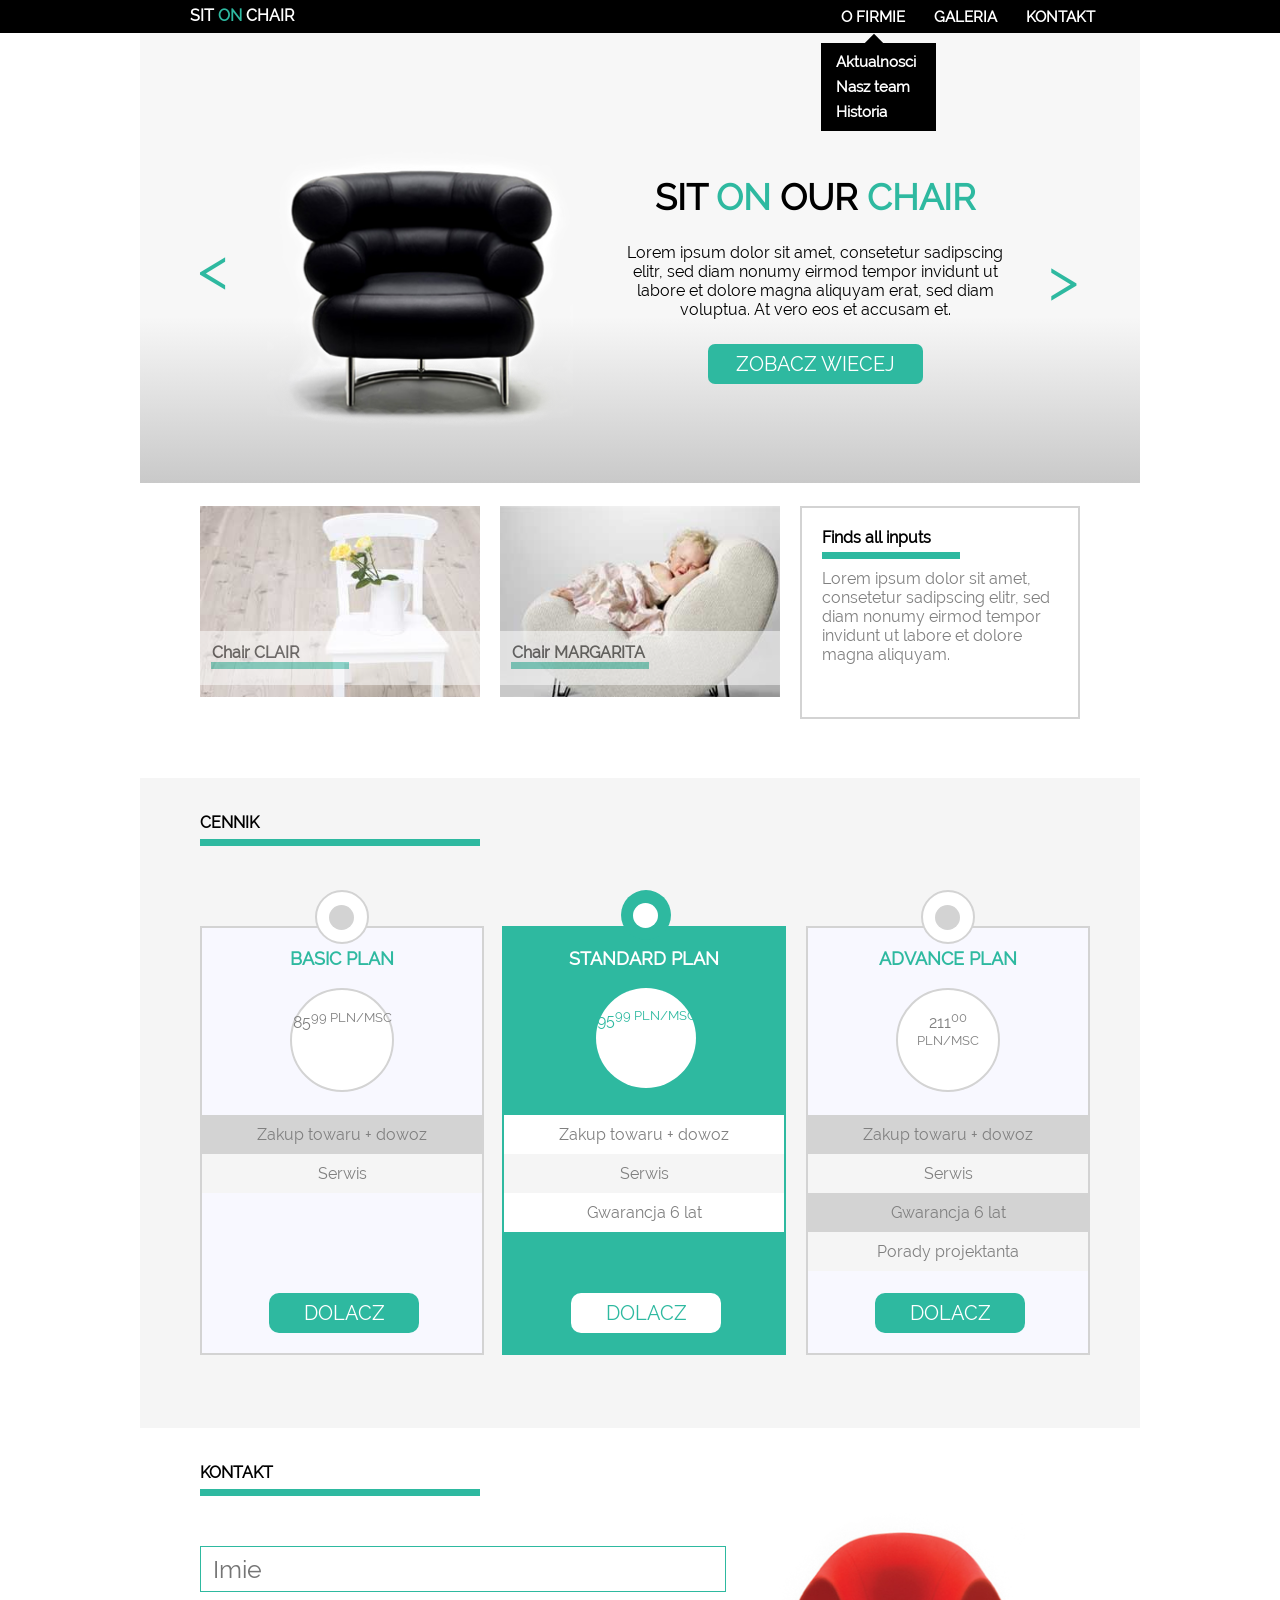
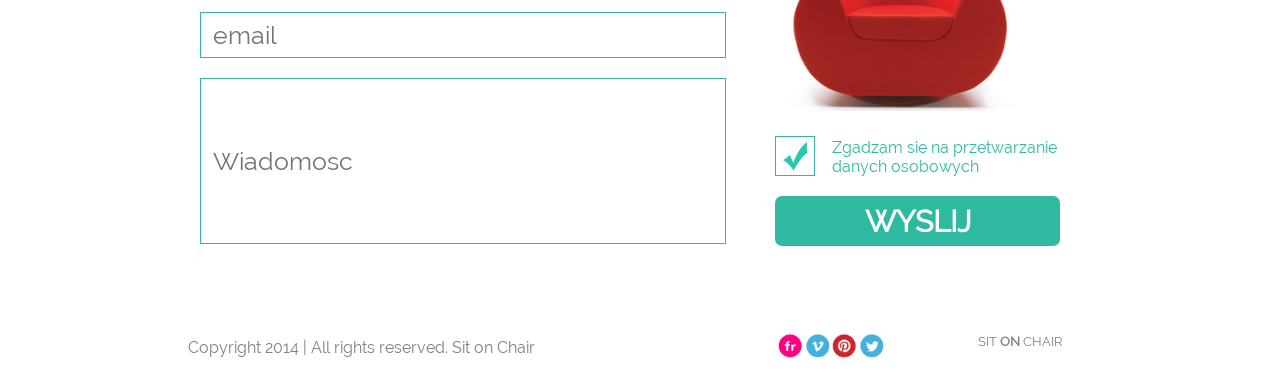
==== index.html @ c3a6a77f "Corrections" ====
<!DOCTYPE html>
<html lang="en">

<head>
    <meta charset="UTF-8">
    <title>First Workshop</title>
    <link rel="stylesheet" href="css/style.css">
</head>

<body>
    <header>
        <div class="main_width">
            <h1 id="logo">SIT <span>ON</span> CHAIR</h1>
            <nav>
                <ul id="first_level">
                    <li><a id="top_menu" href="#">O FIRMIE</a>
                      <div id="cube"></div>
                        <ul id="second_level">
                            <li><a href="#">Aktualnosci</a></li>
                            <li><a href="#">Nasz team</a></li>
                            <li><a href="#">Historia</a></li>
                        </ul>
                    </li>
                    <li><a href="#">GALERIA</a></li>
                    <li><a href="#">KONTAKT</a></li>
                </ul>
            </nav>
        </div>
    </header>
    <section>
        <div class="main_width">
            <div class="large_box">


                        <div class="medium_box">
                          <div id="sign_left"><</div>
                            <div id="black_chair"></div>
                        </div>
                        <div class="medium_box">
                            <h2 id="middle_logo">SIT <span>ON</span> OUR <span>CHAIR</span></h2>
                            <p id="middle_text">
                                Lorem ipsum dolor sit amet, consetetur sadipscing elitr, sed diam nonumy eirmod tempor invidunt ut labore et dolore magna aliquyam erat, sed diam voluptua. At vero eos et accusam et.
                            </p>
                            <input id="first_btn" type="submit" value="ZOBACZ WIECEJ"></input>
                            <div id="sign_right">></div>
                        </div>

                </div>
            </div>
    </section>
    <section>
        <div class="main_width">
            <div class="large_center_box">
                <div class="small_box">
                    <div id="box1">
                        <div class="textfield">
                            <p id="small_logo_inside">Chair CLAIR</p>
                            <div id="green_line_inside"></div>
                        </div>
                    </div>
                </div>
                <div class="small_box">
                    <div id="box2">
                      <div class="textfield">
                          <p id="small_logo_inside">Chair MARGARITA</p>
                          <div id="green_line_inside"></div>
                      </div>
                    </div>
                </div>
                <div class="small_box">
                  <div id="inner_small_box">
                    <p id="small_logo">Finds all inputs</p>
                    <div id="green_line"></div>
                    <p id="small_text">Lorem ipsum dolor sit amet, consetetur sadipscing elitr, sed diam nonumy eirmod tempor invidunt ut labore et dolore magna aliquyam.</p>
                </div>
              </div>
            </div>
        </div>
    </section>
    <section>
        <div class="main_width">
            <div class="large_center_box2">
              <div id="title">
                <h4 id="smaller_logo">CENNIK</h4>
                <div id="green_line2"></div>
              </div>
                <div class="cennik_box">
                    <div class="middle_circle">
                        <div class="little_circle"></div>
                    </div>
                    <h5 id="h5_green">BASIC PLAN</h5>
                    <div class="large_circle"><br>85<sup>99 PLN/MSC</div>
                    <table>
                        <tr>
                            <td id="td_one">Zakup towaru + dowoz</td>
                        </tr>
                        <tr>
                            <td  id="td_two">Serwis</td>
                        </tr>
                    </table>
                    <input id="cennik_button_green" type="submit" value="DOLACZ"></input>
                </div>
                <div class="cennik_box_center">
                    <div class="middle_circle_center">
                        <div class="little_circle_center"></div>
                    </div>
                    <h5 id="h5_white">STANDARD PLAN</h5>
                    <div class="large_circle_center"><br>95<sup>99 PLN/MSC</div>
                    <table>
                        <tr>
                            <td id="td_three">Zakup towaru + dowoz</td>
                        </tr>
                        <tr>
                            <td id="td_two">Serwis</td>
                        </tr>
                        <tr>
                            <td id="td_three">Gwarancja 6 lat</td>
                        </tr>
                    </table>
                    <input id="cennik_button_white" type="submit" value="DOLACZ"></input>
                </div>
                <div class="cennik_box">
                    <div class="middle_circle">
                        <div class="little_circle"></div>
                    </div>
                    <h5 id="h5_green">ADVANCE PLAN</h5>
                    <div class="large_circle"><br>211<sup>00 PLN/MSC</div>
                    <table>
                        <tr>
                            <td id="td_one">Zakup towaru + dowoz</td>
                        </tr>
                        <tr>
                            <td id="td_two">Serwis</td>
                        </tr>
                        <tr>
                            <td id="td_one">Gwarancja 6 lat</td>
                        </tr>
                        <tr>
                            <td id="td_two">Porady projektanta</td>
                        </tr>
                    </table>
                    <input id="cennik_button_green" type="submit" value="DOLACZ"></input>
                </div>
            </div>
        </div>
    </section>
    <section>
        <div class="main_width">
            <div class="large_end_box">
              <div id="title">
                <h4 id="smaller_logo">KONTAKT</h4>
                <div id="green_line2"></div>
              </div>
                <div class="medium_end_box1">
                    <input id="form_small1" type="text" name="name" placeholder="Imie">
                    <input id="form_small2" type="email" name="email" placeholder="email">
                    <input id="form_large" type="text" name="message" placeholder="Wiadomosc">
                </div>
                <div class="medium_end_box2">
                    <div class="red_chair"></div>
                    <div id="data">
                    <input id="checkbox_btn" type="checkbox" checked="checked"></input>
                    <span id="data_permission">Zgadzam sie na przetwarzanie danych osobowych</span>
                    <input id="end_button" type="submit" value="WYSLIJ"></input>
                </div>
              </div>
            </div>
        </div>
    </section>
    <footer>
        <div class="main_width">
            <p id="copyright">Copyright 2014 | All rights reserved. Sit on Chair</p>
            <div class="social">
                <div id="flickr"></div>
                <div id="vimeo"></div>
                <div id="pinterest"></div>
                <div id="twitter"></div>
            </div>
            <p id="logo_end">SIT <span id="end">ON</span> CHAIR</p>
        </div>
    </footer>
</body>

</html>
---- css/style.css ----
@font-face {
    font-family: 'ralewayregular';
    src: url('../font/raleway-regular.woff2') format('woff2'), url('..font/raleway-regular.woff') format('woff');
    font-weight: normal;
    font-style: normal;
}

* {
    padding: 0;
    margin: 0;
    font-family: 'ralewayregular';
}

.main_width {
    width: 1000px;
    margin: 0 auto;
    box-sizing: border-box;
    /* border: 1px solid red; */
}

header, section, footer {
    width: 100%;
}

header {
    background-color: black;
    height: 33px;
}

#logo {
    color: white;
    float: left;
    font-size: medium;
    padding: 6px;
    padding-left: 50px;
}

span {
    color: #2eb9a0;
}

nav {
    float: right;
}

#first_level {
    position: relative;
    margin-right: 45px;
    margin-top: 8px;
    font-size: 15px;
    font-weight: bold;
    text-decoration: none;
    color: white;
}

#cube {
    width: 20px;
    height: 20px;
    background-color: black;
    position: absolute;
    -webkit-transform: rotate(45deg);
    top: 30px;
    left: 48px;
}

#second_level {
    position: absolute;
    top: 35px;
    left: 5px;
    background-color: black;
    width: 115px;
    height: 78px;
    padding-top: 10px;
}

#first_level li {
    display: inline-block;
}

#first_level li a {
    display: inline-block;
    text-decoration: none;
    color: white;
    padding-left: 25px;
}

#top_menu {
    margin-bottom: 10px;
}

#second_level li {
    display: block;
    padding-bottom: 7px;
    margin-left: -10px;
}

.large_box {
    height: 450px;
    /* Permalink - use to edit and share this gradient: http://colorzilla.com/gradient-editor/#f7f7f7+63,c9c9c9+100 */
    background: rgb(247, 247, 247);
    /* Old browsers */
    background: -moz-linear-gradient(top, rgba(247, 247, 247, 1) 63%, rgba(201, 201, 201, 1) 100%);
    /* FF3.6-15 */
    background: -webkit-linear-gradient(top, rgba(247, 247, 247, 1) 63%, rgba(201, 201, 201, 1) 100%);
    /* Chrome10-25,Safari5.1-6 */
    background: linear-gradient(to bottom, rgba(247, 247, 247, 1) 63%, rgba(201, 201, 201, 1) 100%);
    /* W3C, IE10+, FF16+, Chrome26+, Opera12+, Safari7+ */
    filter: progid:DXImageTransform.Microsoft.gradient( startColorstr='#f7f7f7', endColorstr='#c9c9c9', GradientType=0);
    /* IE6-9 */
}

#sign_left {
    float: left;
    font-size: 60px;
    color: #2eb9a0;
    width: 10%;
    position: absolute;
    top: 135px;
    left: 50px
}

#sign_right {
    float: left;
    font-size: 60px;
    color: #2eb9a0;
    width: 10%;
    position: absolute;
    bottom: 70px;
    left: 450px;
}

.medium_box {
    float: left;
    width: 45%;
    position: relative;
    text-align: center;
    margin-top: 65px;
}

#black_chair {
    background: url("../images/black_chair.png");
    height: 350px;
    width: 480px;
    background-repeat: no-repeat;
    margin-left: 40px;
    background-size: contain;
    margin-top: 20px;
}

#first_btn {
    font-size: 20px;
    font-weight: 400;
    height: 40px;
    width: 215px;
    border-radius: 7px;
    color: white;
    background-color: #2eb9a0;
    border: none;
}

#middle_logo {
  margin-top: 75px;
  font-size: 36px;
  font-weight: bold;
}

#middle_text {
    margin: 25px;
}

.large_center_box {
    height: 295px;
    background-color: white;
}

.small_box {
    float: left;
    width: 28%;
    margin-top: 23px;
    margin-left: 60px;
    margin-right: -40px;
}

#box1 {
    background: url("../images/box1_img.jpg");
    height: 200px;
    background-repeat: no-repeat;
    position: relative;
    background-size: contain;
}

#box2 {
    background: url("../images/box2_img.jpg");
    height: 200px;
    background-repeat: no-repeat;
    position: relative;
    background-size: contain;
}

.textfield {
    height: 54px;
    width: 100%;
    background-color: white;
    opacity: 0.50;
    position: absolute;
    top: 125px;
}

#small_logo {
    font-weight: bold;
}

#small_logo_inside {
    font-weight: bold;
    margin-left: 12px;
    margin-top: 12px;
}

#green_line {
    height: 7px;
    width: 138px;
    background-color: #2eb9a0;
    margin-bottom: 10px;
    margin-top: 5px;
}

#green_line_inside {
    height: 7px;
    width: 138px;
    background-color: #2eb9a0;
    margin-left: 11px;
}

#inner_small_box {
    border: 2px solid lightgrey;
    height: 213px;
    box-sizing: border-box;
    padding: 20px;
}

#small_text {
    color: grey;
}

.large_center_box2 {
    height: 650px;
    background-color: whitesmoke;
}

#title {
    padding-left: 60px;
    padding-top: 35px;
}

#smaller_logo {
    padding-bottom: 7px;
}

#green_line2 {
    height: 7px;
    width: 280px;
    background-color: #2eb9a0;
}

.cennik_box {
    float: left;
    width: 28%;
    height: 425px;
    border: 2px solid lightgrey;
    text-align: center;
    position: relative;
    margin-top: 80px;
    margin-left: 60px;
    margin-right: -42px;
    background-color: ghostwhite;
}

.cennik_box_center {
    float: left;
    width: 28%;
    height: 425px;
    border: 2px solid #2eb9a0;
    text-align: center;
    position: relative;
    margin-top: 80px;
    margin-left: 60px;
    margin-right: -40px;
    background-color: #2eb9a0;
}

h5 {
    font-size: large;
    padding: 20px;
}

#h5_green {
    color: #2eb9a0;
}

#h5_white {
    color: white;
}

.middle_circle {
    border: 2px solid lightgrey;
    border-radius: 50%;
    height: 50px;
    width: 50px;
    position: absolute;
    top: -38px;
    right: 113px;
    background-color: white;
}

.little_circle {
    border-radius: 50%;
    height: 25px;
    width: 25px;
    position: absolute;
    bottom: 12px;
    right: 13px;
    background-color: lightgrey;
}

.large_circle {
    border: 2px solid lightgrey;
    border-radius: 50%;
    height: 100px;
    width: 100px;
    position: absolute;
    top: 60px;
    right: 88px;
    background-color: white;
    color: grey;
}

.little_circle_center {
    border-radius: 50%;
    height: 25px;
    width: 25px;
    position: absolute;
    bottom: 12px;
    right: 13px;
    background-color: white;
}

.middle_circle_center {
    border-radius: 50%;
    height: 50px;
    width: 50px;
    position: absolute;
    top: -38px;
    right: 113px;
    background-color: #2eb9a0;
}

.large_circle_center {
    border-radius: 50%;
    height: 100px;
    width: 100px;
    position: absolute;
    top: 60px;
    right: 88px;
    background-color: white;
    color: #2eb9a0;
}

table {
    box-sizing: border-box;
    width: 100%;
    position: absolute;
    top: 187px;
    border-collapse: collapse;
    color: grey;
}

td {
    padding: 10px;
}

#td_one {
    background-color: lightgrey;
}

#td_two {
    background-color: whitesmoke;
}

#td_three {
    background-color: white;
}

#cennik_button_green {
    font-size: 20px;
    font-weight: 400;
    height: 40px;
    width: 150px;
    border-radius: 10px;
    color: white;
    background-color: #2eb9a0;
    border: none;
    box-sizing: border-box;
    position: absolute;
    top: 365px;
    right: 63px;
}

#cennik_button_white {
    font-size: 20px;
    font-weight: 400;
    height: 40px;
    width: 150px;
    border-radius: 10px;
    color: #2eb9a0;
    background-color: white;
    border: none;
    position: absolute;
    top: 365px;
    right: 63px;
    box-sizing: border-box;
}

.large_end_box {
    height: 500px;
    background-color: white;
}

.medium_end_box1 {
    float: left;
    width: 59%;
    margin-left: 60px;
}

.medium_end_box2 {
    float: left;
    width: 34%;
    margin-top: 15px;
    margin-left: -15px;
}

#form_small1 {
    display: block;
    margin-top: 50px;
    width: 500px;
    height: 20px;
    border: 1px solid #2eb9a0;
    font-size: 25px;
    padding: 12px;
}

#form_small2 {
    display: block;
    margin-top: 20px;
    width: 500px;
    height: 20px;
    border: 1px solid #2eb9a0;
    font-size: 25px;
    padding: 12px;
}

#form_large {
    display: block;
    margin-top: 20px;
    width: 500px;
    height: 140px;
    border: 1px solid #2eb9a0;
    font-size: 25px;
    padding: 12px
}

.red_chair {
    background: url("../images/red_chair.png");
    height: 200px;
    background-repeat: no-repeat;
    background-size: contain;
}

#data {
    position: relative;
}

#checkbox_btn {
    margin-top: 25px;
    width: 40px;
    height: 40px;
    -webkit-appearance: none;
    border: 1px solid #2eb9a0;
    background: url(../images/form_ok.jpg);
    background-repeat: no-repeat;
    background-size: 80% 80%;
    background-position-y: 5px;
    background-position-x: 4px;
}

#data_permission {
    position: absolute;
    top: 27px;
    left: 57px;
}

#end_button {
    font-size: 30px;
    font-weight: bolder;
    height: 50px;
    width: 285px;
    border-radius: 7px;
    color: white;
    background-color: #2eb9a0;
    border: none;
    position: absolute;
    top: 85px;
    left: 0px;
}

footer {
    height: 50px;
    color: grey;
}

#copyright {
    float: left;
    width: 59%;
    margin-left: 48px;
    margin-top: 5px;
}

.social {
    float: left;
    width: 20%;
}

#flickr {
    background: url("../images/flickr.png");
    background-repeat: no-repeat;
    height: 25px;
    width: 27px;
    float: left;
    background-size: contain;
}

#vimeo {
    background: url("../images/vimeo.png");
    background-repeat: no-repeat;
    height: 25px;
    width: 27px;
    float: left;
    background-size: contain;
}

#pinterest {
    background: url("../images/pinterest.png");
    background-repeat: no-repeat;
    height: 25px;
    width: 27px;
    float: left;
    background-size: contain;
}

#twitter {
    background: url("../images/twitter.png");
    background-repeat: no-repeat;
    height: 25px;
    width: 27px;
    float: left;
    background-size: contain;
}

#logo_end {
    margin-top: 5px;
    font-size: smaller;
}

#end {
    font-weight: bolder;
    color: grey;
}
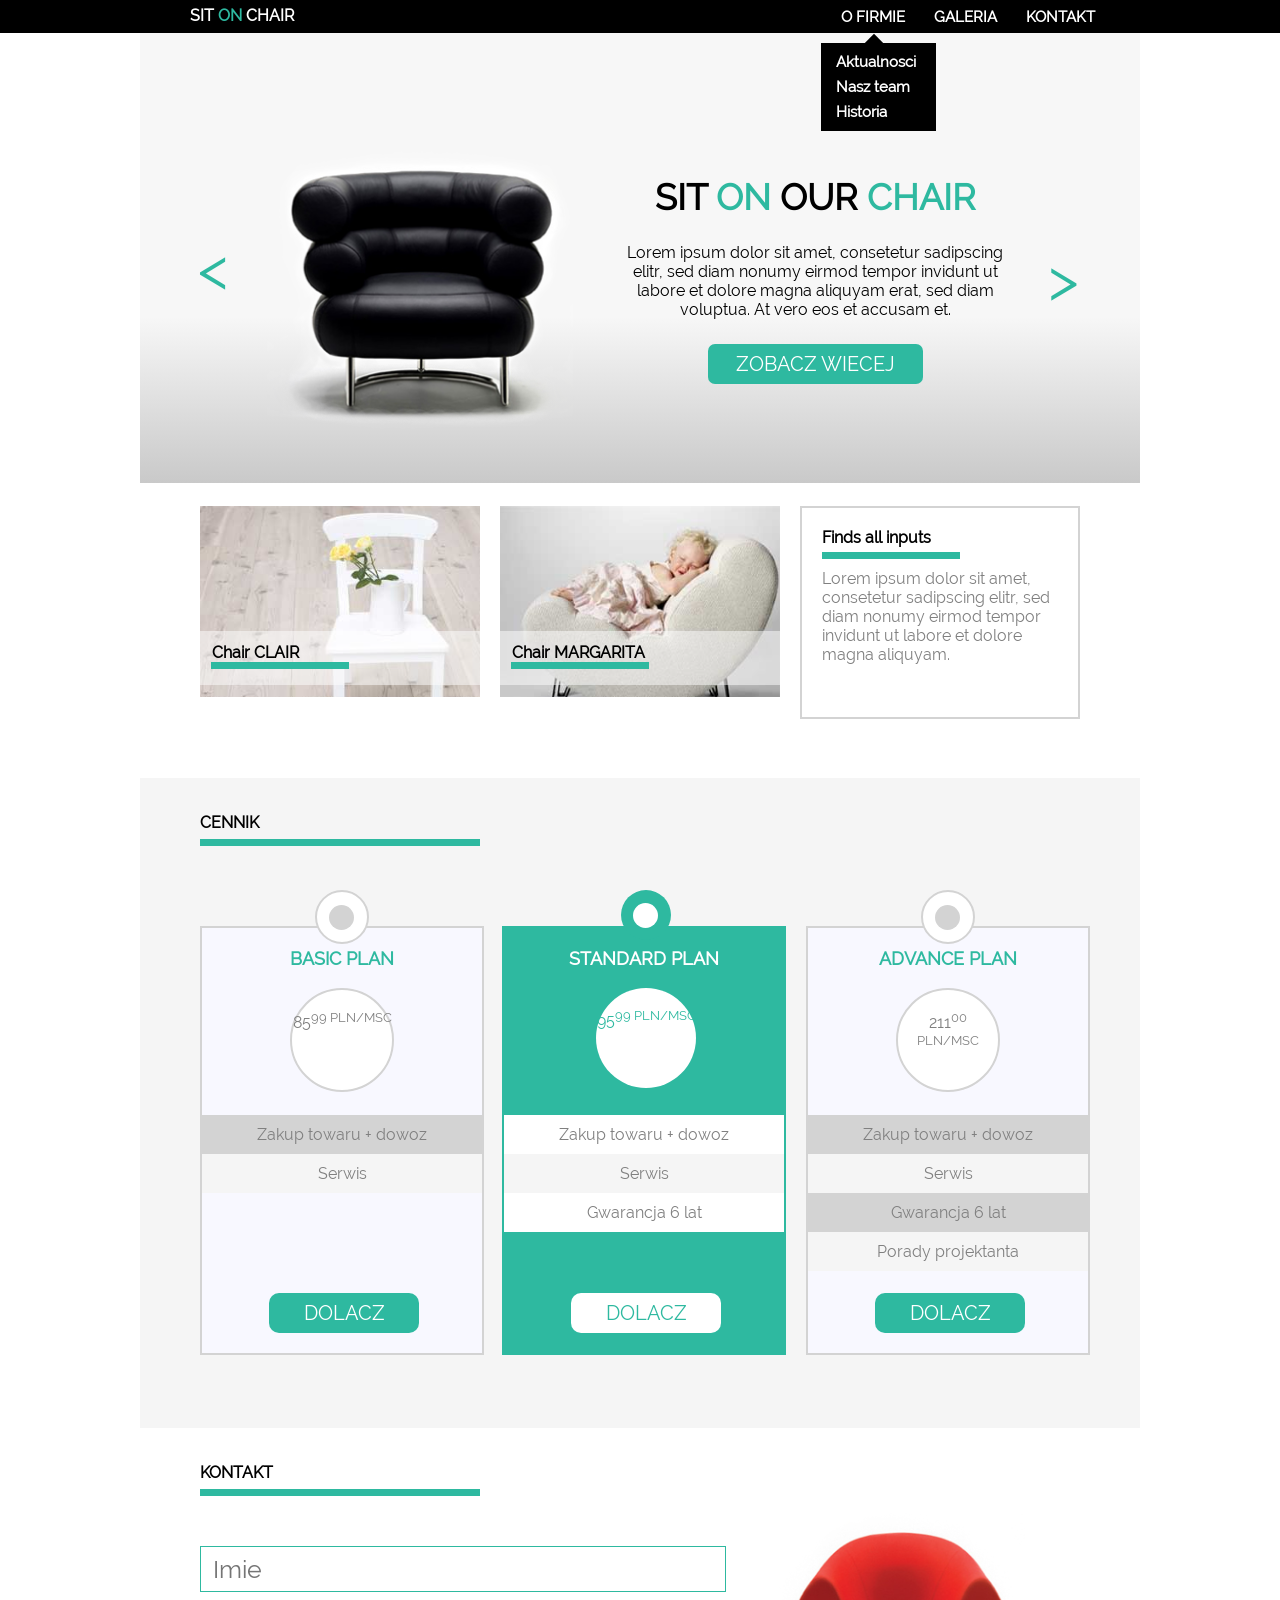
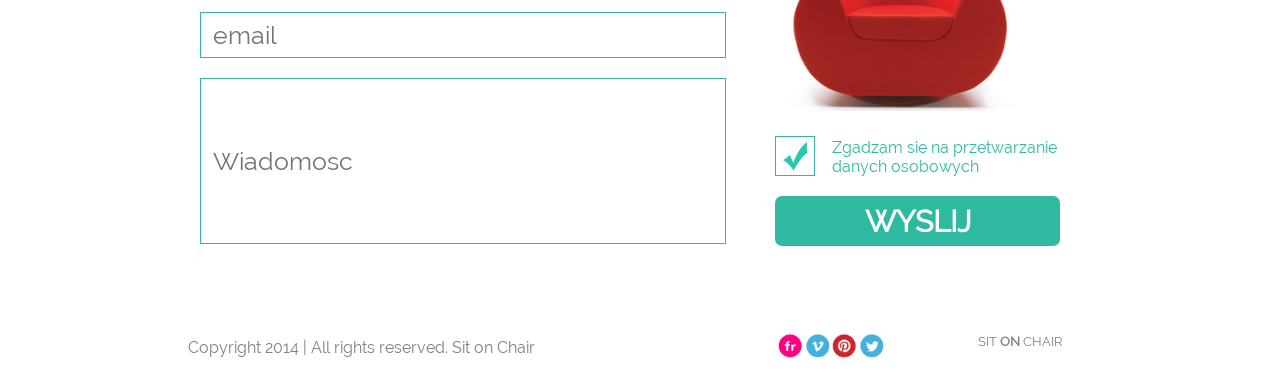
==== commit 9d5feb80: "Added js file" ====
--- a/index.html
+++ b/index.html
@@ -5,6 +5,7 @@
     <meta charset="UTF-8">
     <title>First Workshop</title>
     <link rel="stylesheet" href="css/style.css">
+    <script src="js/app.js" type="text/javascript"></script>
 </head>
 
 <body>
--- a/css/style.css
+++ b/css/style.css
@@ -159,9 +159,9 @@
 }
 
 #middle_logo {
-  margin-top: 75px;
-  font-size: 36px;
-  font-weight: bold;
+    margin-top: 75px;
+    font-size: 36px;
+    font-weight: bold;
 }
 
 #middle_text {
@@ -200,8 +200,7 @@
 .textfield {
     height: 54px;
     width: 100%;
-    background-color: white;
-    opacity: 0.50;
+    background-color: rgba(255,255,255,0.5);
     position: absolute;
     top: 125px;
 }
@@ -485,7 +484,7 @@
     height: 40px;
     -webkit-appearance: none;
     border: 1px solid #2eb9a0;
-    background: url(../images/form_ok.jpg);
+    background: url("../images/form_ok.jpg");
     background-repeat: no-repeat;
     background-size: 80% 80%;
     background-position-y: 5px;
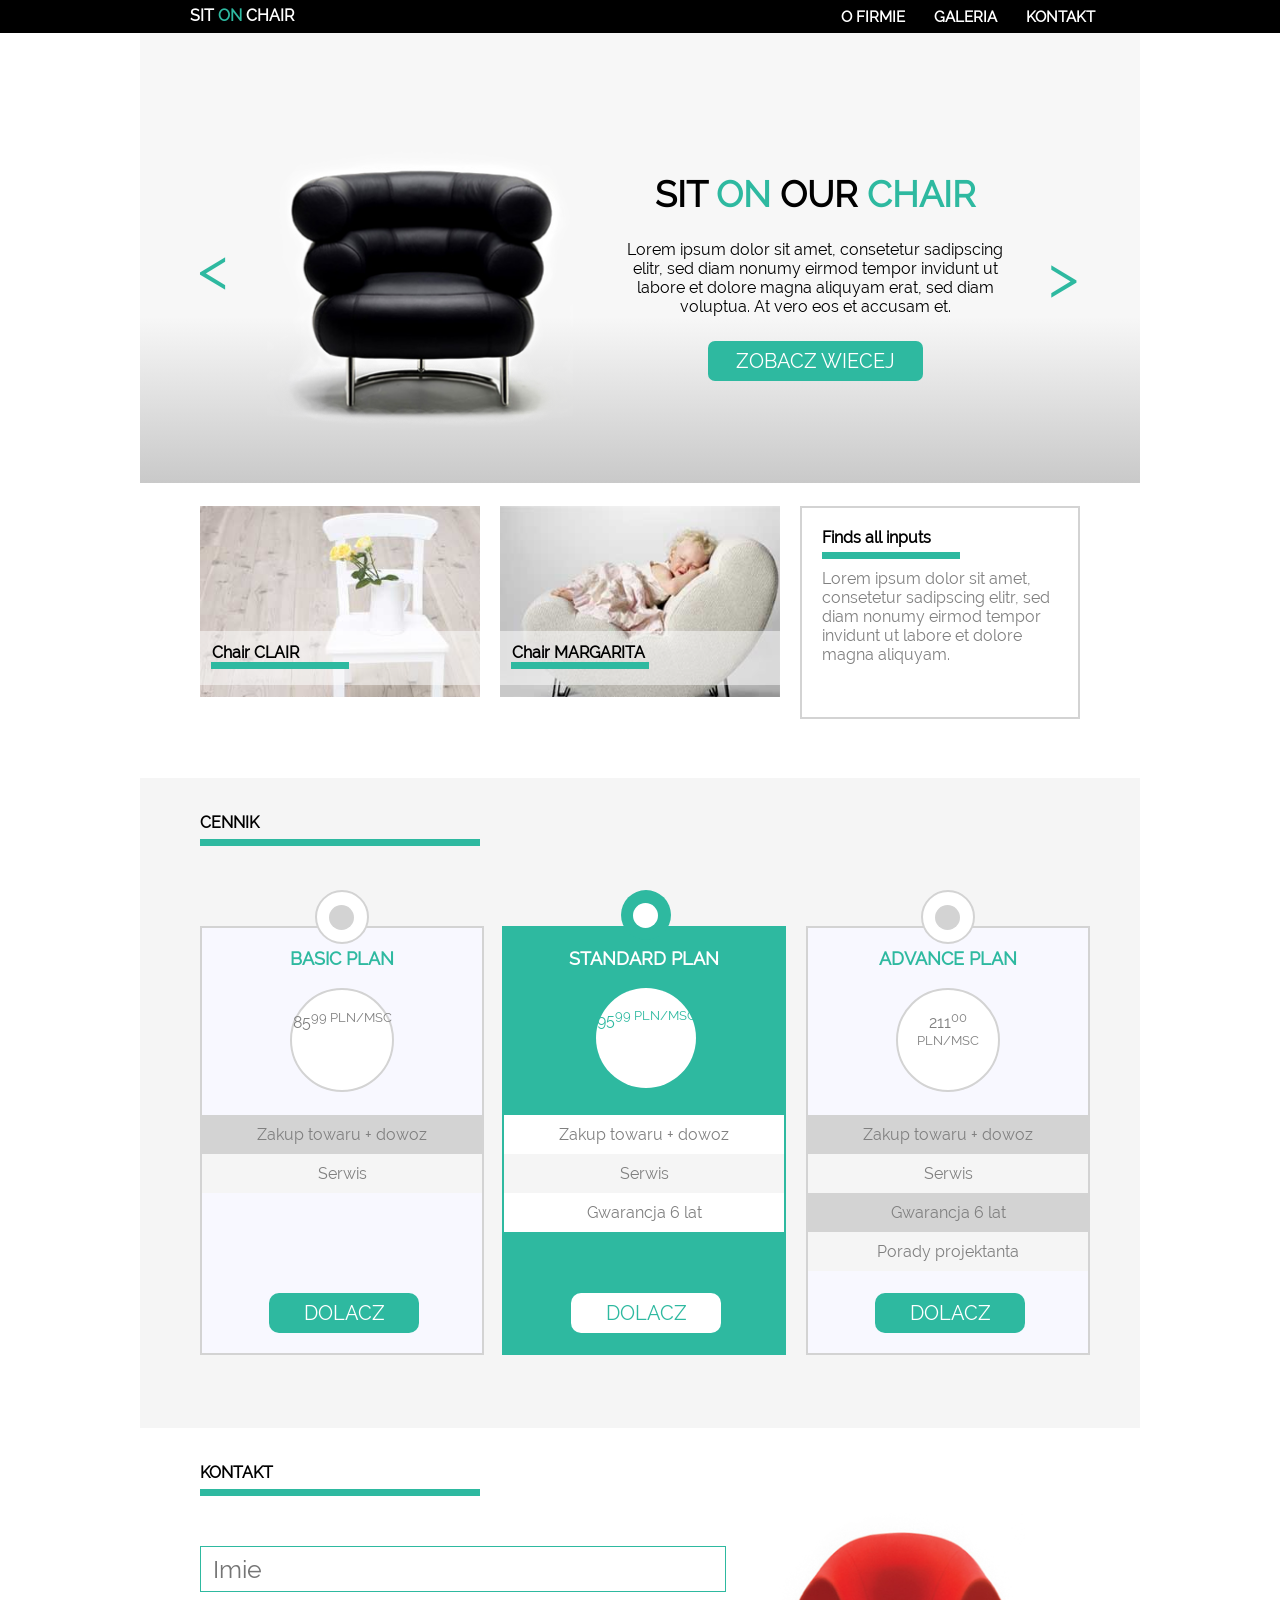
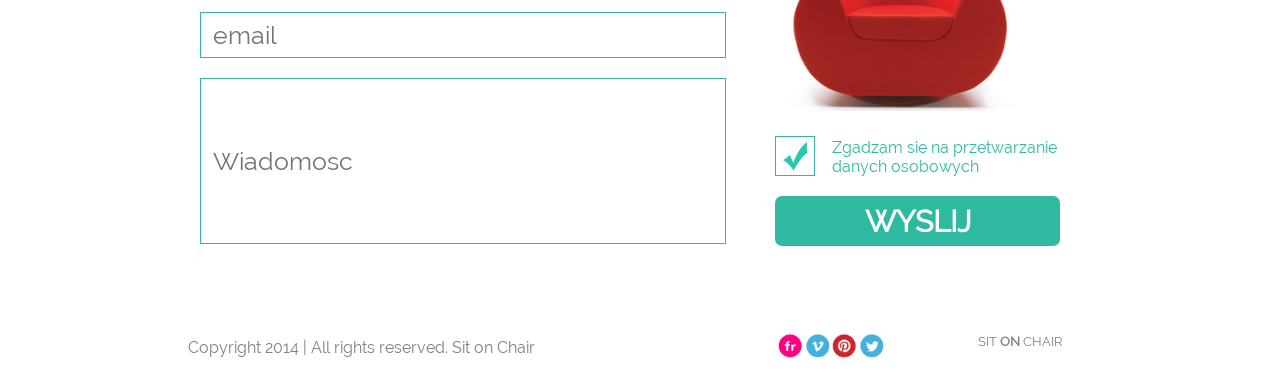
==== commit 7995fb7c: "Second update JS-file top-menu" ====
--- a/index.html
+++ b/index.html
@@ -14,13 +14,15 @@
             <h1 id="logo">SIT <span>ON</span> CHAIR</h1>
             <nav>
                 <ul id="first_level">
-                    <li><a id="top_menu" href="#">O FIRMIE</a>
+                    <li id="top_menu"><a href="#">O FIRMIE</a>
+                      <div id="drop_menu">
                       <div id="cube"></div>
                         <ul id="second_level">
                             <li><a href="#">Aktualnosci</a></li>
                             <li><a href="#">Nasz team</a></li>
                             <li><a href="#">Historia</a></li>
                         </ul>
+                      </div>
                     </li>
                     <li><a href="#">GALERIA</a></li>
                     <li><a href="#">KONTAKT</a></li>
--- a/css/style.css
+++ b/css/style.css
@@ -52,7 +52,9 @@
     text-decoration: none;
     color: white;
 }
-
+#drop_menu {
+  display: none;
+}
 #cube {
     width: 20px;
     height: 20px;
@@ -82,10 +84,6 @@
     text-decoration: none;
     color: white;
     padding-left: 25px;
-}
-
-#top_menu {
-    margin-bottom: 10px;
 }
 
 #second_level li {
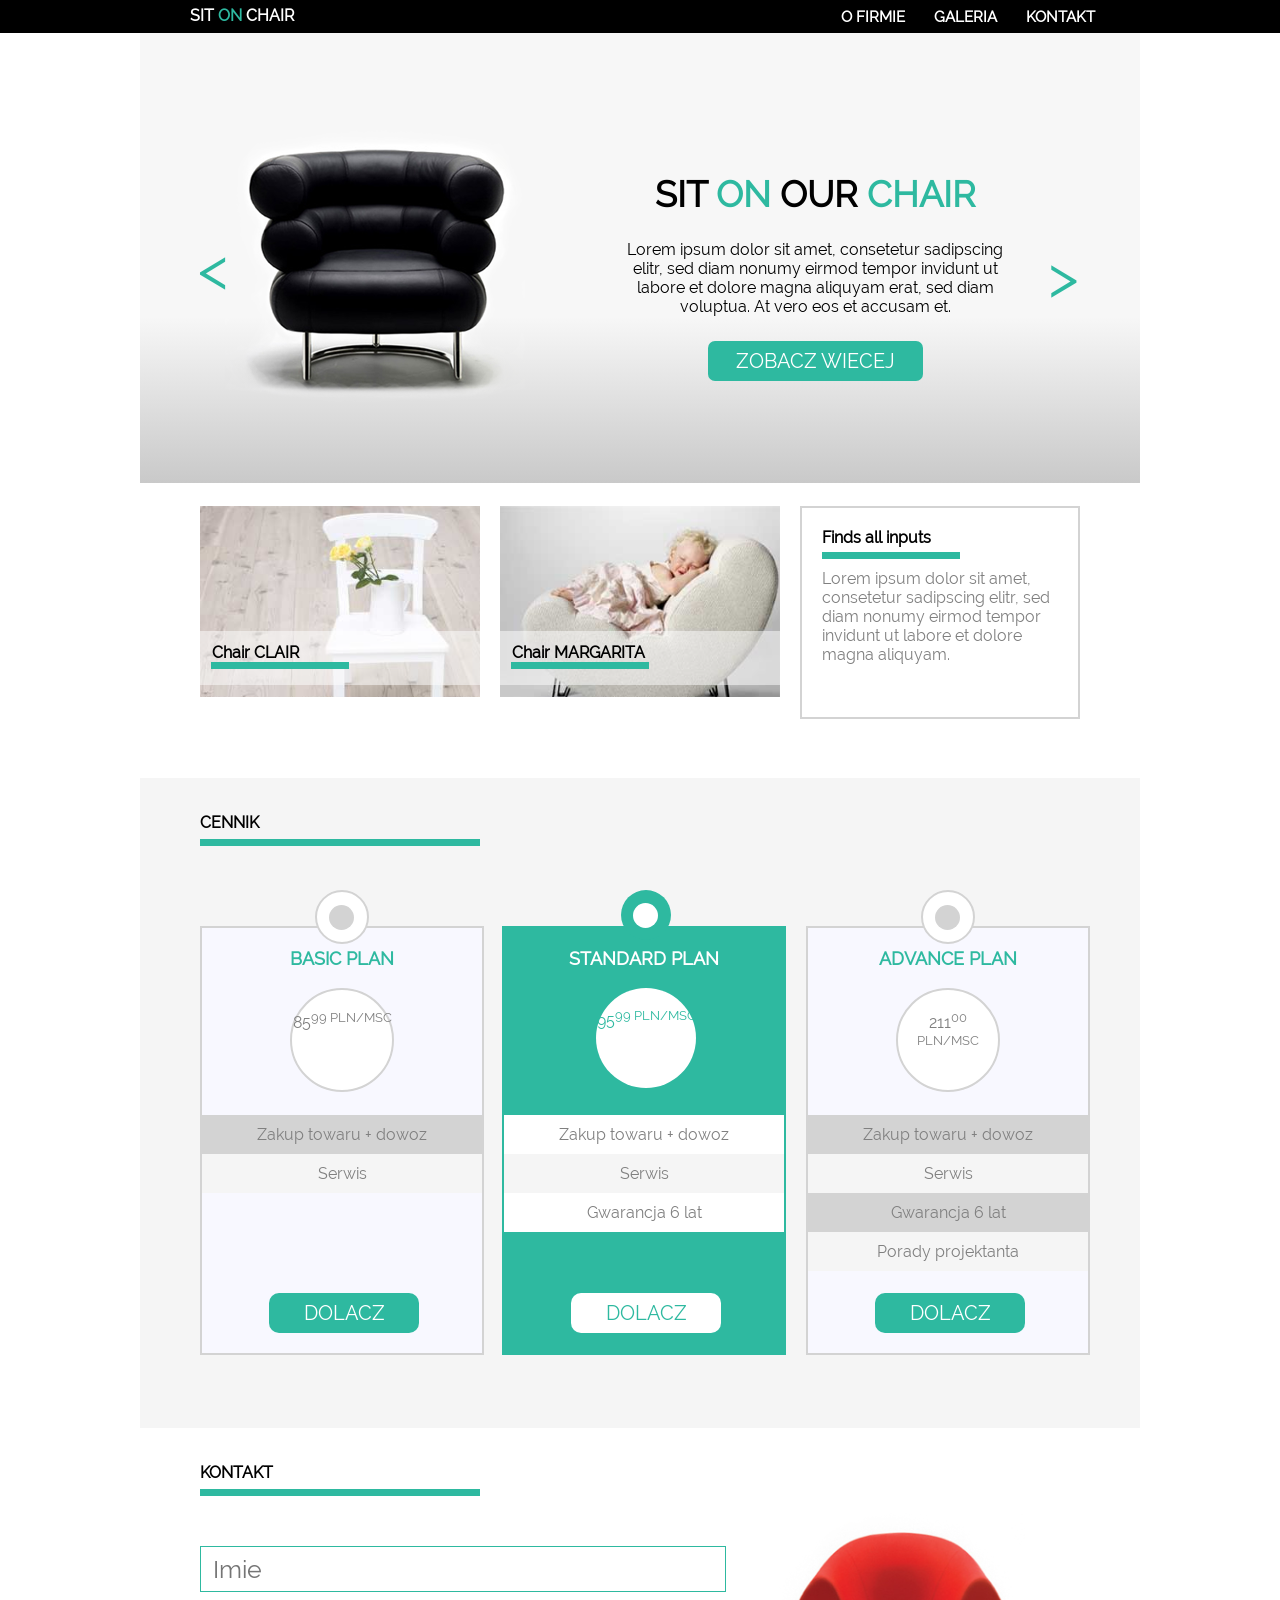
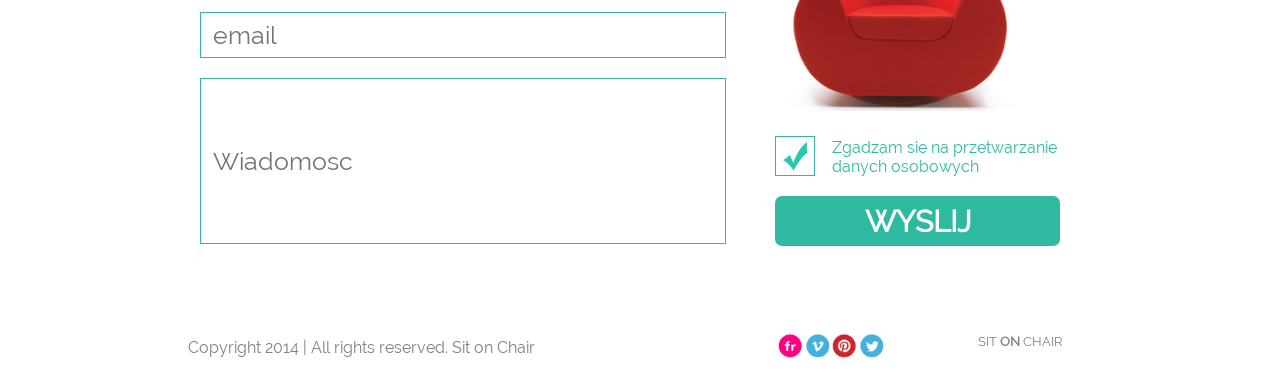
==== commit d70fff1d: "Textfield and slider added" ====
--- a/index.html
+++ b/index.html
@@ -35,9 +35,13 @@
             <div class="large_box">
 
 
-                        <div class="medium_box">
-                          <div id="sign_left"><</div>
-                            <div id="black_chair"></div>
+                        <div class="slider">
+                          <a class="button" href="#" id="sign_left"><</a>
+                          <ul>
+                            <li id="chairs"><img src="images/black_chair.png" alt="black_chair"></li>
+                            <li id="chairs"><img src="images/orange.png" alt="orange_chair"></li>
+                            <li id="chairs"><img src="images/red.png" alt="red_chair"></li>
+                          </ul>
                         </div>
                         <div class="medium_box">
                             <h2 id="middle_logo">SIT <span>ON</span> OUR <span>CHAIR</span></h2>
@@ -45,7 +49,7 @@
                                 Lorem ipsum dolor sit amet, consetetur sadipscing elitr, sed diam nonumy eirmod tempor invidunt ut labore et dolore magna aliquyam erat, sed diam voluptua. At vero eos et accusam et.
                             </p>
                             <input id="first_btn" type="submit" value="ZOBACZ WIECEJ"></input>
-                            <div id="sign_right">></div>
+                            <a class="button" href="#" id="sign_right">></a>
                         </div>
 
                 </div>
@@ -56,7 +60,7 @@
             <div class="large_center_box">
                 <div class="small_box">
                     <div id="box1">
-                        <div class="textfield">
+                        <div class="textfield1">
                             <p id="small_logo_inside">Chair CLAIR</p>
                             <div id="green_line_inside"></div>
                         </div>
@@ -64,7 +68,7 @@
                 </div>
                 <div class="small_box">
                     <div id="box2">
-                      <div class="textfield">
+                      <div class="textfield2">
                           <p id="small_logo_inside">Chair MARGARITA</p>
                           <div id="green_line_inside"></div>
                       </div>
--- a/css/style.css
+++ b/css/style.css
@@ -114,7 +114,8 @@
     width: 10%;
     position: absolute;
     top: 135px;
-    left: 50px
+    left: 50px;
+    text-decoration: none;
 }
 
 #sign_right {
@@ -125,6 +126,7 @@
     position: absolute;
     bottom: 70px;
     left: 450px;
+    text-decoration: none;
 }
 
 .medium_box {
@@ -135,7 +137,26 @@
     margin-top: 65px;
 }
 
-#black_chair {
+.slider {
+    float: left;
+    width: 45%;
+    position: relative;
+    text-align: center;
+    margin-top: 65px;
+}
+
+.slider ul{
+    list-style: none;
+}
+
+.slider li{
+    display: none;
+}
+
+.slider .visible{
+    display: inline-block;
+}
+/*#black_chair {
     background: url("../images/black_chair.png");
     height: 350px;
     width: 480px;
@@ -143,7 +164,7 @@
     margin-left: 40px;
     background-size: contain;
     margin-top: 20px;
-}
+}*/
 
 #first_btn {
     font-size: 20px;
@@ -195,12 +216,22 @@
     background-size: contain;
 }
 
-.textfield {
+.textfield1 {
     height: 54px;
     width: 100%;
     background-color: rgba(255,255,255,0.5);
     position: absolute;
     top: 125px;
+    display: block;
+}
+
+.textfield2 {
+    height: 54px;
+    width: 100%;
+    background-color: rgba(255,255,255,0.5);
+    position: absolute;
+    top: 125px;
+    display: block;
 }
 
 #small_logo {
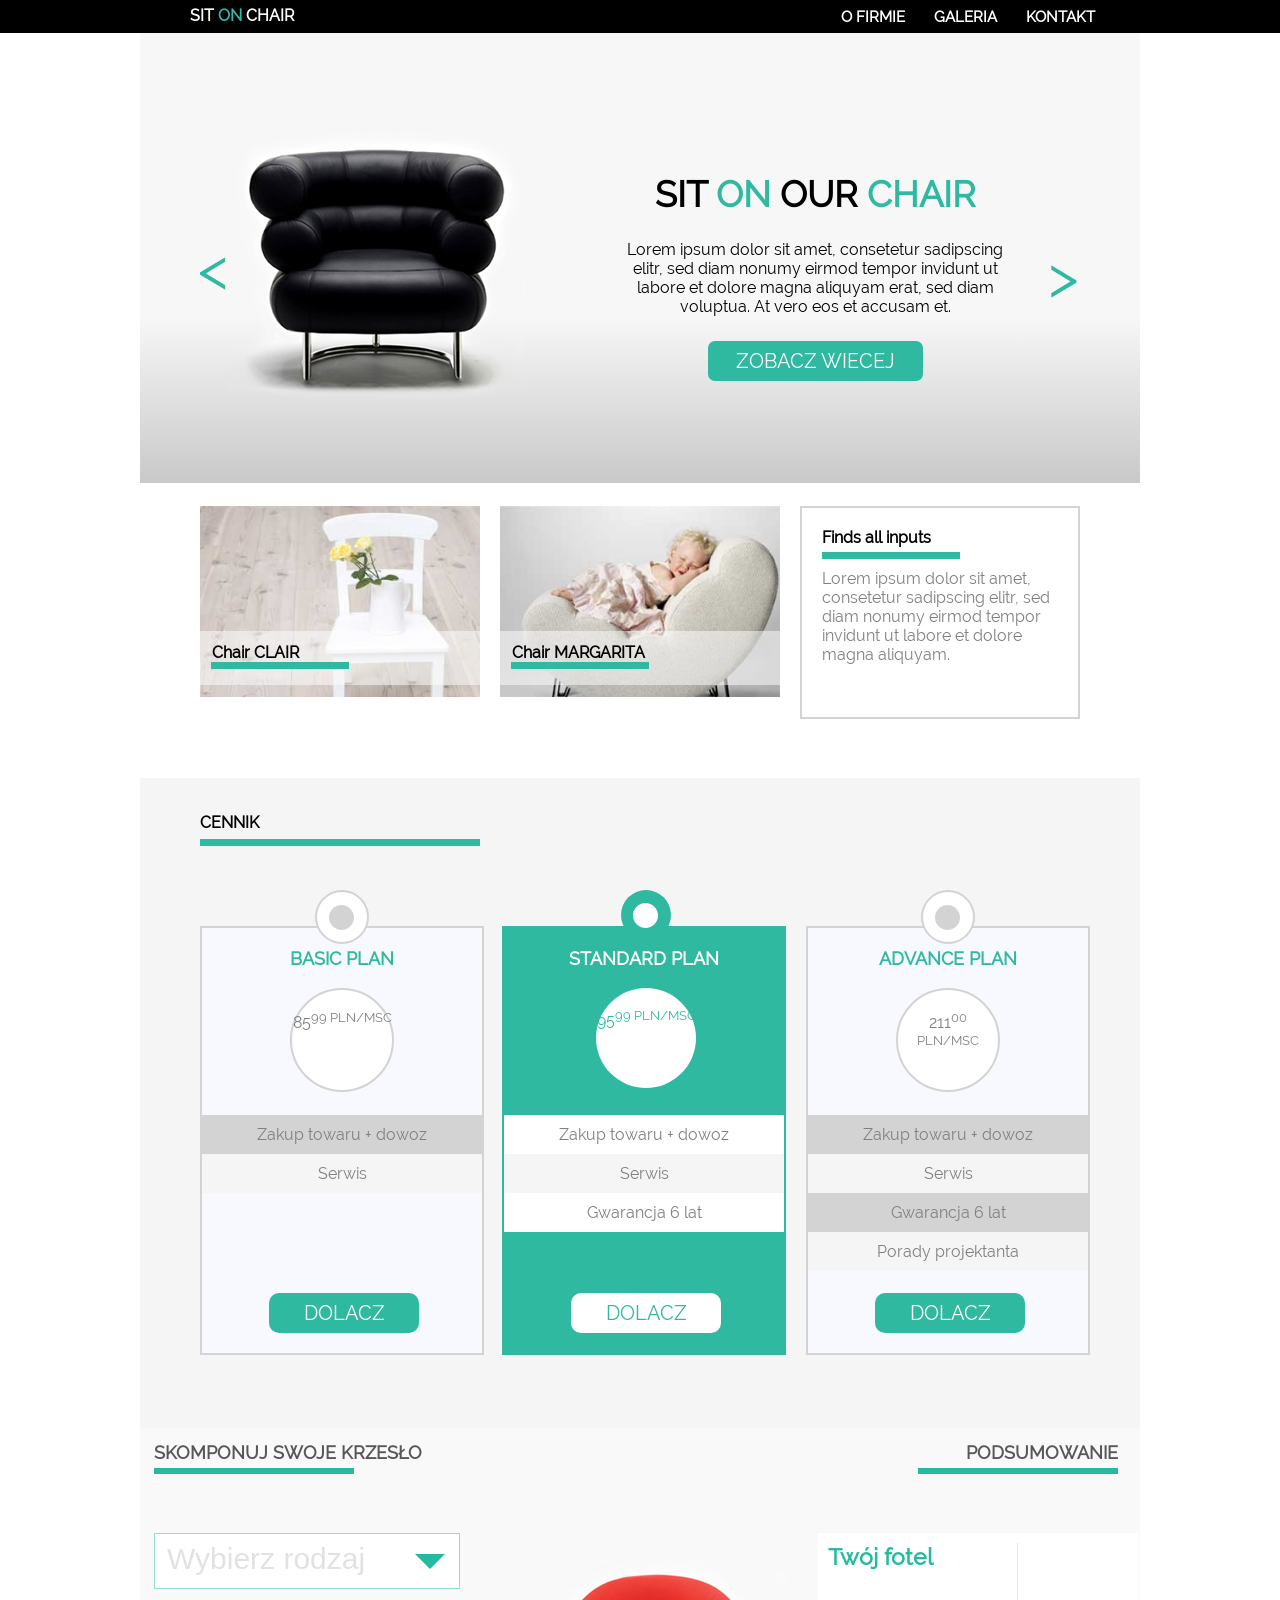
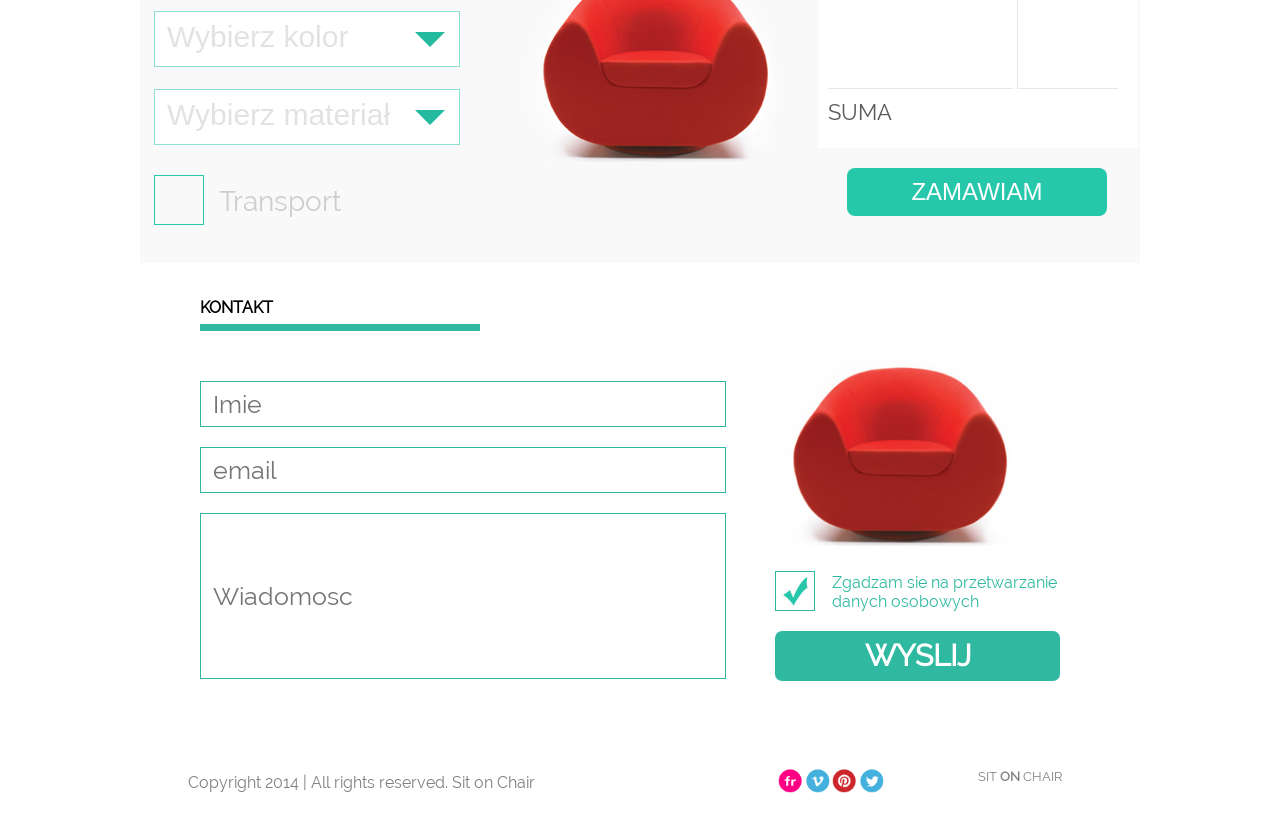
==== commit 6d77b913: "Added Drop-down form into html and css file" ====
--- a/index.html
+++ b/index.html
@@ -9,7 +9,7 @@
 </head>
 
 <body>
-    <header>
+    <header class="top_header">
         <div class="main_width">
             <h1 id="logo">SIT <span>ON</span> CHAIR</h1>
             <nav>
@@ -151,6 +151,84 @@
             </div>
         </div>
     </section>
+<!-- New part -->
+    <section class="application ">
+        <div class="main_width">
+          <div class="drop_box">
+            <section class="choice_part inline">
+                <header>
+                    <h3>SKOMPONUJ SWOJE KRZESŁO</h3>
+                    <span class="green_bell"></span>
+                </header>
+
+                <div class="form">
+                    <div class="drop_down_list">
+                        <span class="list_label">Wybierz rodzaj</span>
+                        <span class="list_arrow"></span>
+                        <ul class="list_panel">
+                            <li>Clair</li>
+                            <li>Margarita</li>
+                            <li>Selena</li>
+                        </ul>
+                    </div>
+                    <div class="drop_down_list">
+                        <span class="list_label">Wybierz kolor</span>
+                        <span class="list_arrow"></span>
+                        <ul class="list_panel">
+                            <li>Czerwony</li>
+                            <li>Czarny</li>
+                            <li>Pomarańczowy</li>
+                        </ul>
+                    </div>
+                    <div class="drop_down_list">
+                        <span class="list_label">Wybierz materiał</span>
+                        <span class="list_arrow"></span>
+                        <ul class="list_panel">
+                            <li>Tkanina</li>
+                            <li>Skóra</li>
+                        </ul>
+                    </div>
+                    <div class="checkbox check-box">
+                        <input type="checkbox" id="transport" data-transport-price="200">
+                        <label for="transport">Transport</label>
+                    </div>
+                    <!--<div class="checkbox"></div>-->
+                    <!--<span class="list_label inline_text">Transport</span>-->
+                </div>
+            </section>
+
+            <section class="image_part inline">
+                <img src="images/red_chair.png">
+            </section>
+
+            <section class="summary_part inline">
+                <header class="align_right">
+                    <h3>PODSUMOWANIE</h3>
+                    <span class="green_bell"></span>
+                </header>
+
+                <div class="summary_panel">
+                    <div class="panel_left">
+                        <h4 class="title">Twój fotel</h4>
+                        <span class="color"></span>
+                        <span class="pattern"></span>
+                        <span class="transport"></span>
+                    </div>
+                    <div class="panel_right">
+                        <h4 class="title value"></h4>
+                        <span class="color value"></span>
+                        <span class="pattern value"></span>
+                        <span class="transport value"></span>
+                    </div>
+                    <div class="sum_label">SUMA</div>
+                    <div class="sum"><strong></strong></div>
+                </div>
+                <a href="" class="green_button">Zamawiam</a>
+            </section>
+        </div>
+      </div>
+    </section>
+<!-- New part - end -->
     <section>
         <div class="main_width">
             <div class="large_end_box">
--- a/css/style.css
+++ b/css/style.css
@@ -22,7 +22,7 @@
     width: 100%;
 }
 
-header {
+.top_header {
     background-color: black;
     height: 33px;
 }
@@ -156,15 +156,6 @@
 .slider .visible{
     display: inline-block;
 }
-/*#black_chair {
-    background: url("../images/black_chair.png");
-    height: 350px;
-    width: 480px;
-    background-repeat: no-repeat;
-    margin-left: 40px;
-    background-size: contain;
-    margin-top: 20px;
-}*/
 
 #first_btn {
     font-size: 20px;
@@ -447,6 +438,243 @@
     right: 63px;
     box-sizing: border-box;
 }
+
+/* New part */
+body {
+  margin: 0;
+  font-family: Arial, Verdana, sans-serif;
+}
+.drop_box {
+  background-color: #f9f9f9;
+}
+
+.application h3 {
+  color: #575757;
+  font-size: 18px;
+}
+
+.application header.align_right{
+  text-align: right;
+}
+
+
+.inline {
+  display:inline-block;
+  width:300px;
+  padding:14px;
+  vertical-align: top;
+}
+
+
+.form {
+  margin-top:50px;
+}
+.drop_down_list {
+  border:1px solid #8de0d2;
+  width: 280px;
+  height:38px;
+  background-color: white;
+  margin-top:22px;
+  padding: 8px 12px;
+  position: relative;
+}
+
+.list_label {
+  font-size: 30px;
+  color: #e2e2e2;
+  font-family: 'ralewaylight', Arial, Tahoma, sans-serif;
+}
+
+
+.checkbox {
+  position: relative;
+  padding: 30px 30px 30px 0;
+}
+.checkbox input {
+  display: block;
+  opacity: 0;
+  height: 48px;
+  position: absolute;
+  width: 48px;
+  cursor: pointer;
+}
+
+.checkbox label {
+  display: block;
+  padding-left: 65px;
+  position: relative;
+  font-size: 28px;
+  color: #cecece;
+  line-height: 120%;
+  padding-top: 10px;
+  cursor: pointer;
+}
+
+.checkbox label::before, .checkbox label::after {
+  border: 1px solid #27c7ab;
+  content: "";
+  display: block;
+  left: 0;
+  height: 48px;
+  position: absolute;
+  width: 48px;
+  top: 0;
+}
+.checkbox label::after {
+  background: url("data:image/svg+xml;charset=US-ASCII,%3Csvg%20xmlns%3D%22http%3A//www.w3.org/2000/svg%22%20xmlns%3Axlink%3D%22http%3A//www.w3.org/1999/xlink%22%20preserveAspectRatio%3D%22xMidYMid%22%20width%3D%2233.875%22%20height%3D%2233%22%20viewBox%3D%220%200%2033.875%2033%22%3E%0A%20%20%3Cpath%20d%3D%22M9.470%2C15.209%20L14.061%2C24.104%20C14.061%2C24.104%2021.522%2C6.026%2033.287%2C-0.000%20C33.000%2C4.304%2031.852%2C8.035%2033.861%2C12.626%20C28.696%2C13.774%2018.078%2C26.687%2014.635%2C33.000%20C9.756%2C26.974%204.017%2C22.382%20-0.000%2C20.948%20L9.470%2C15.209%20Z%22%20fill%3D%22%2327c7ab%22/%3E%0A%3C/svg%3E%0A") no-repeat center;
+  border: 0;
+  display: none;
+}
+
+.checkbox input:checked + label::after {
+  display: block;
+}
+
+
+.active {
+  background: url('../images/form_ok.jpg');
+  width: 48px;
+  height: 40px;
+
+}
+.inline_text {
+  display: inline-block;
+  width: 228px;
+  vertical-align: top;
+  margin-top: 30px;
+  margin-left: 15px;
+  color: #aeaeae;
+}
+.image_part img{
+  margin-top: 110px;
+  margin-left: 38px;
+}
+
+
+.application .green_bell {
+  background-color: #24baa0;
+  width: 200px;
+  height: 6px;
+  display: inline-block;
+  margin: 5px 0 5px 0;
+}
+
+.summary_panel {
+  background-color: white;
+  width:100%;
+  height:195px;
+  padding:10px;
+  margin-top: 50px;
+
+}
+
+.application .green_button {
+  background-color: #27c7ab;
+  color: white;
+  text-align:center;
+  text-transform: uppercase;
+  width: 200px;
+  padding: 10px 30px;
+  font-size: 24px;
+  display: inline-block;
+  font-family: 'ralewaymedium', Arial, Tahoma, sans-serif;
+  margin-top: 20px;
+  margin-left: 29px;
+  border-radius: 8px;
+  text-decoration: none;
+}
+.panel_left {
+  display: inline-block;
+  width: 185px;
+  vertical-align: top;
+  padding-bottom:10px;
+  border-bottom:1px solid #e7e7e7;
+  height: 135px;
+}
+
+.panel_right {
+  display: inline-block;
+  width: 100px;
+  border-left:1px solid #e7e7e7;
+  text-align: right;
+  vertical-align: top;
+  padding-bottom:10px;
+  border-bottom:1px solid #e7e7e7;
+  height: 135px;
+}
+
+.panel_left h4 , .panel_right h4{
+  color: #24baa0;
+  font-size: 23px;
+}
+
+.panel_left span{
+  margin-top:10px;
+  font-size: 22px;
+  color: #5b5a5a;
+  display: block;
+}
+
+.panel_right span {
+  display: block;
+  font-size: 22px;
+  color: #24baa0;
+  margin-top:10px;
+}
+.sum_label{
+  display: inline-block;
+  width: 185px;
+  margin-top: 10px;
+  font-size: 22px;
+  color: #5b5a5a;
+}
+
+.sum {
+  display: inline-block;
+  width: 100px;
+  text-align: right;
+  margin-top: 10px;
+  font-size: 22px;
+  color: #24baa0;
+}
+
+.list_arrow {
+  width: 0;
+  height: 0;
+  border-left: 15px solid transparent;
+  border-right: 15px solid transparent;
+  border-top: 15px solid #24baa0;
+  display:block;
+  position: absolute;
+  right: 14px;
+  top: 20px;
+  cursor: pointer;
+}
+
+.list_panel {
+  background-color: white;
+  border: 1px solid #ccc;
+  width: 288px;
+  padding-left: 15px;
+  padding-bottom: 10px;
+  list-style: none;
+  margin: 0;
+  left: 0px;
+  z-index: 2;
+  position: absolute;
+  top: 54px;
+  display:none;
+}
+.list_panel li {
+  margin-top:10px;
+  cursor: pointer;
+  color: #585858;
+}
+
+.title {
+  height: 30px;
+}
+/*New part - end*/
 
 .large_end_box {
     height: 500px;
